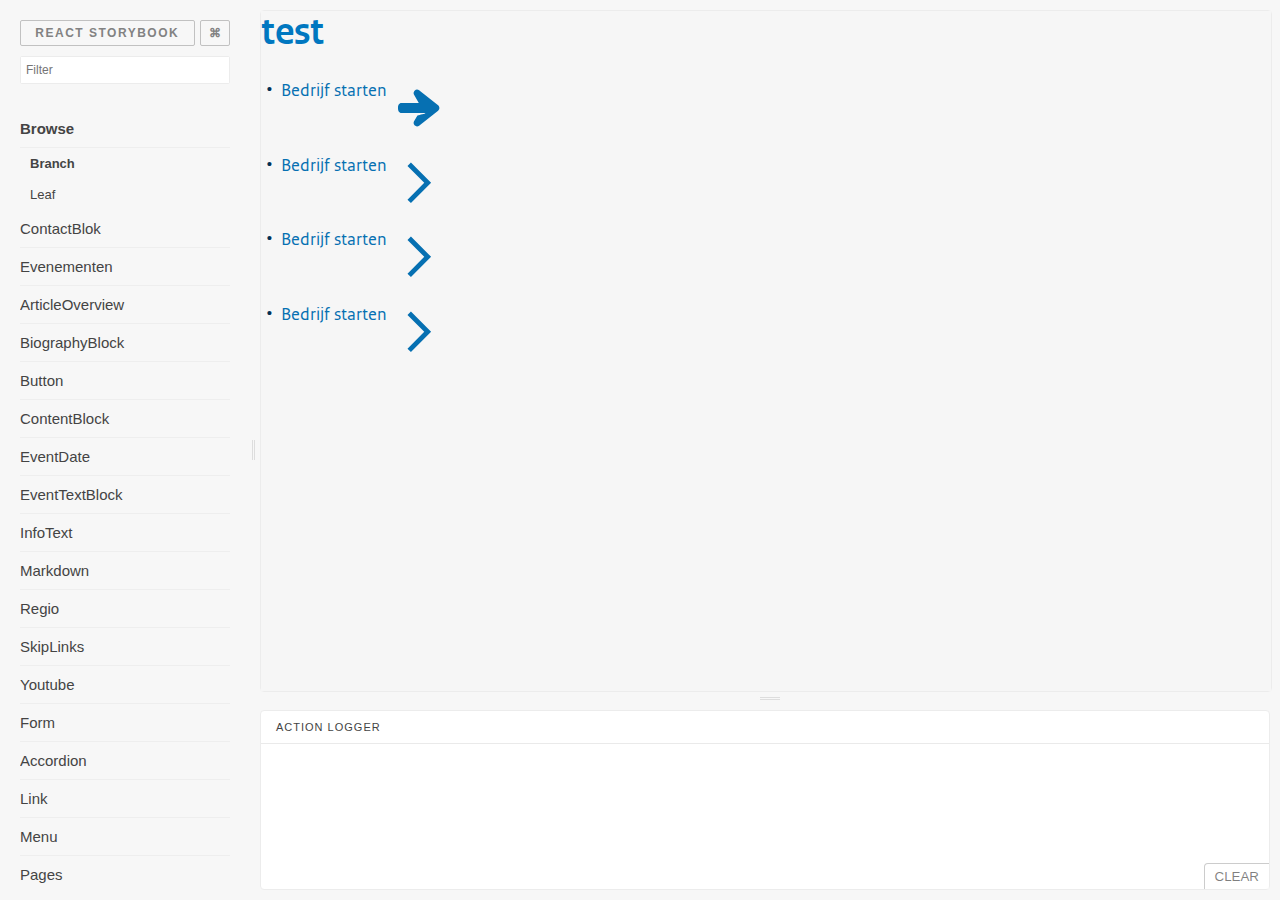
==== index.html @ 139084cb "Updates" ====
<!DOCTYPE html>
    <html>
      <head>
        <meta charset="utf-8">
        <meta name="viewport" content="width=device-width, initial-scale=1">
        <meta name="storybook-version" content="2.32.1">
        <title>React Storybook</title>
        <style>
          /*
            When resizing panels, the drag event breaks if the cursor
            moves over the iframe. Add the 'dragging' class to the body
            at drag start and remove it when the drag ends.
           */
          .dragging iframe {
            pointer-events: none;
          }

          /* Styling the fuzzy search box placeholders */
          .searchBox::-webkit-input-placeholder { /* Chrome/Opera/Safari */
            color: #ddd;
            font-size: 16px;
          }

          .searchBox::-moz-placeholder { /* Firefox 19+ */
            color: #ddd;
            font-size: 16px;
          }

          .searchBox:focus{
            border-color: #EEE !important;
          }

          .btn:hover{
            background-color: #eee
          }
        </style>
      </head>
      <body style="margin: 0;">
        <div id="root"></div>
        <script src="static/manager.a52c8dc5dd4dd97a834a.bundle.js"></script>
      </body>
    </html>
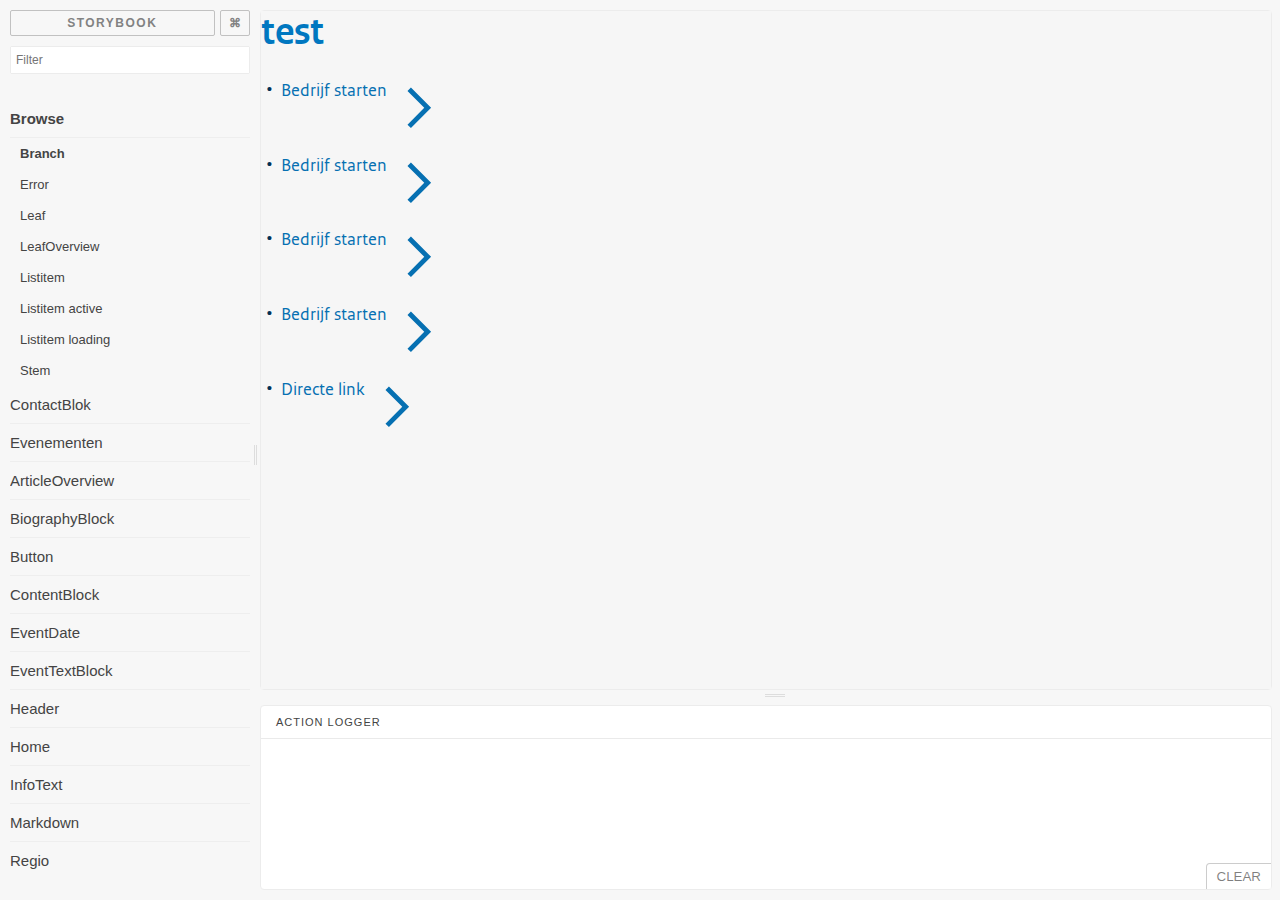
==== commit 85502f10: "Updates" ====
--- a/index.html
+++ b/index.html
@@ -4,8 +4,9 @@
       <head>
         <meta charset="utf-8">
         <meta name="viewport" content="width=device-width, initial-scale=1">
-        <meta name="storybook-version" content="2.32.1">
-        <title>React Storybook</title>
+        <meta name="storybook-version" content="3.1.9">
+        <meta content="IE=edge" http-equiv="X-UA-Compatible" />
+        <title>Storybook</title>
         <style>
           /*
             When resizing panels, the drag event breaks if the cursor
@@ -35,10 +36,11 @@
             background-color: #eee
           }
         </style>
+        
       </head>
       <body style="margin: 0;">
         <div id="root"></div>
-        <script src="static/manager.a52c8dc5dd4dd97a834a.bundle.js"></script>
+        <script src="static/manager.a8dd5754984839513a07.bundle.js"></script>
       </body>
     </html>
   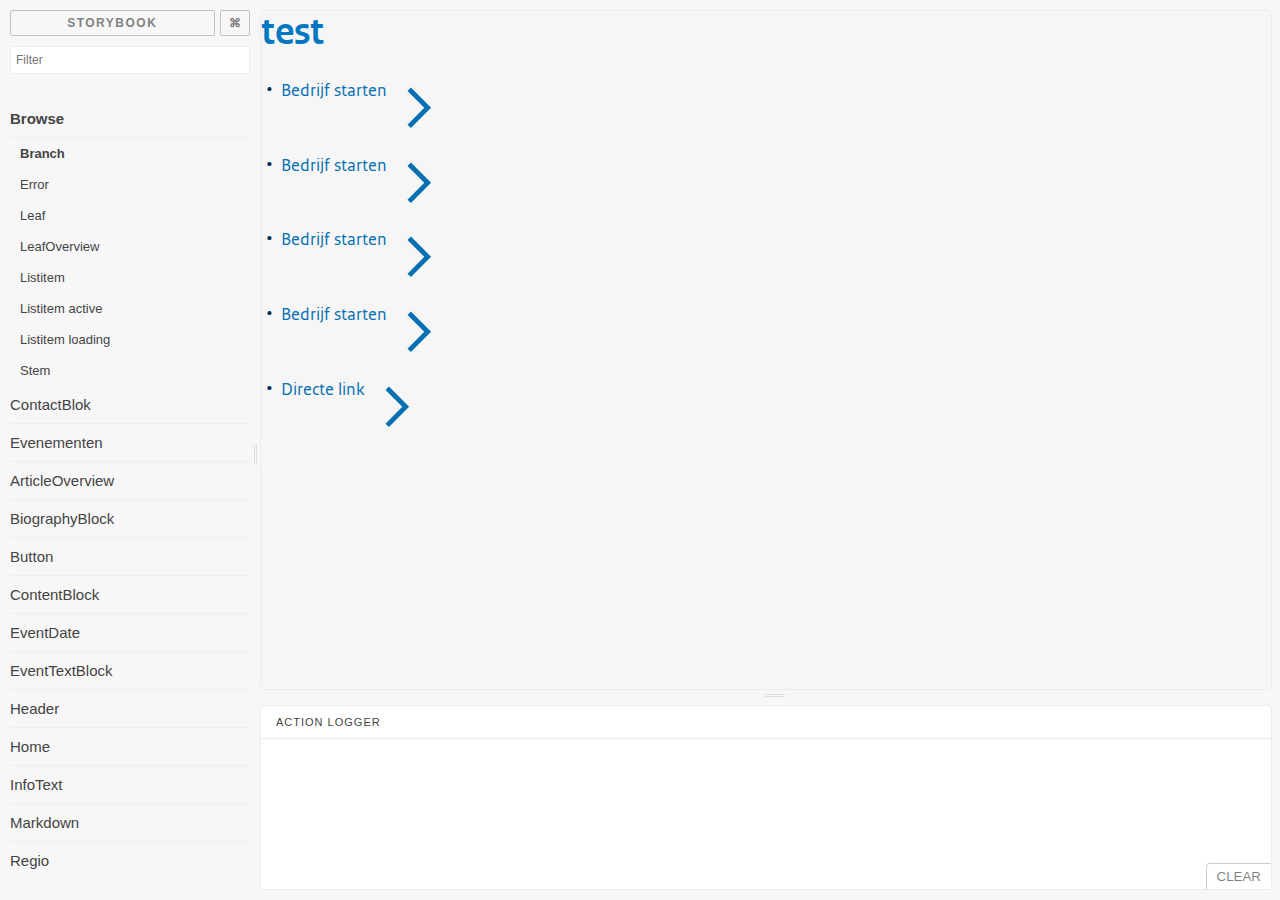
==== commit fa9648ba: "Updates" ====
--- a/index.html
+++ b/index.html
@@ -40,7 +40,7 @@
       </head>
       <body style="margin: 0;">
         <div id="root"></div>
-        <script src="static/manager.a8dd5754984839513a07.bundle.js"></script>
+        <script src="static/manager.89cfd94a4b3e68b27e9c.bundle.js"></script>
       </body>
     </html>
   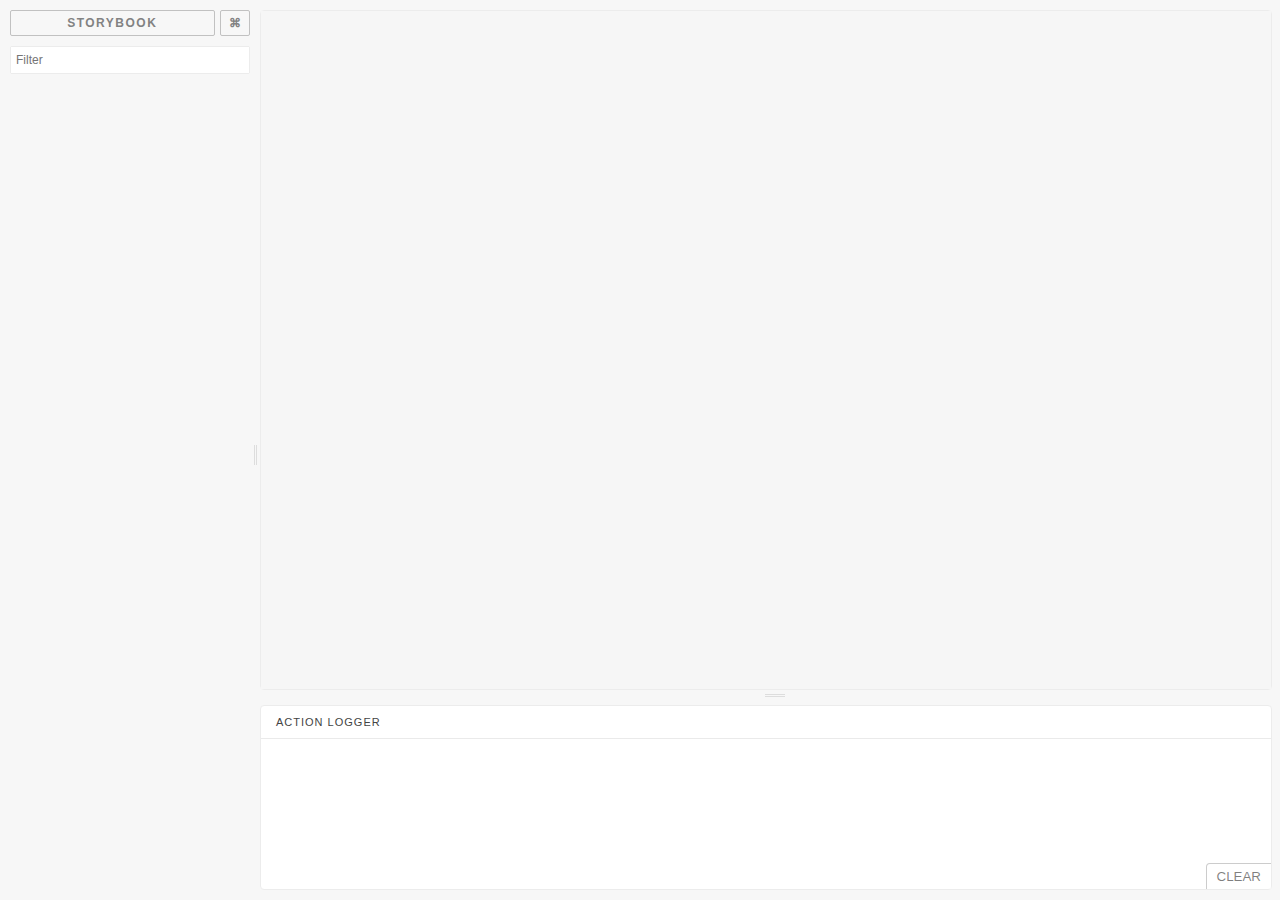
==== commit 066ee45a: "Updates" ====
--- a/index.html
+++ b/index.html
@@ -40,7 +40,7 @@
       </head>
       <body style="margin: 0;">
         <div id="root"></div>
-        <script src="static/manager.89cfd94a4b3e68b27e9c.bundle.js"></script>
+        <script src="static/manager.96538416648de914b7a8.bundle.js"></script>
       </body>
     </html>
   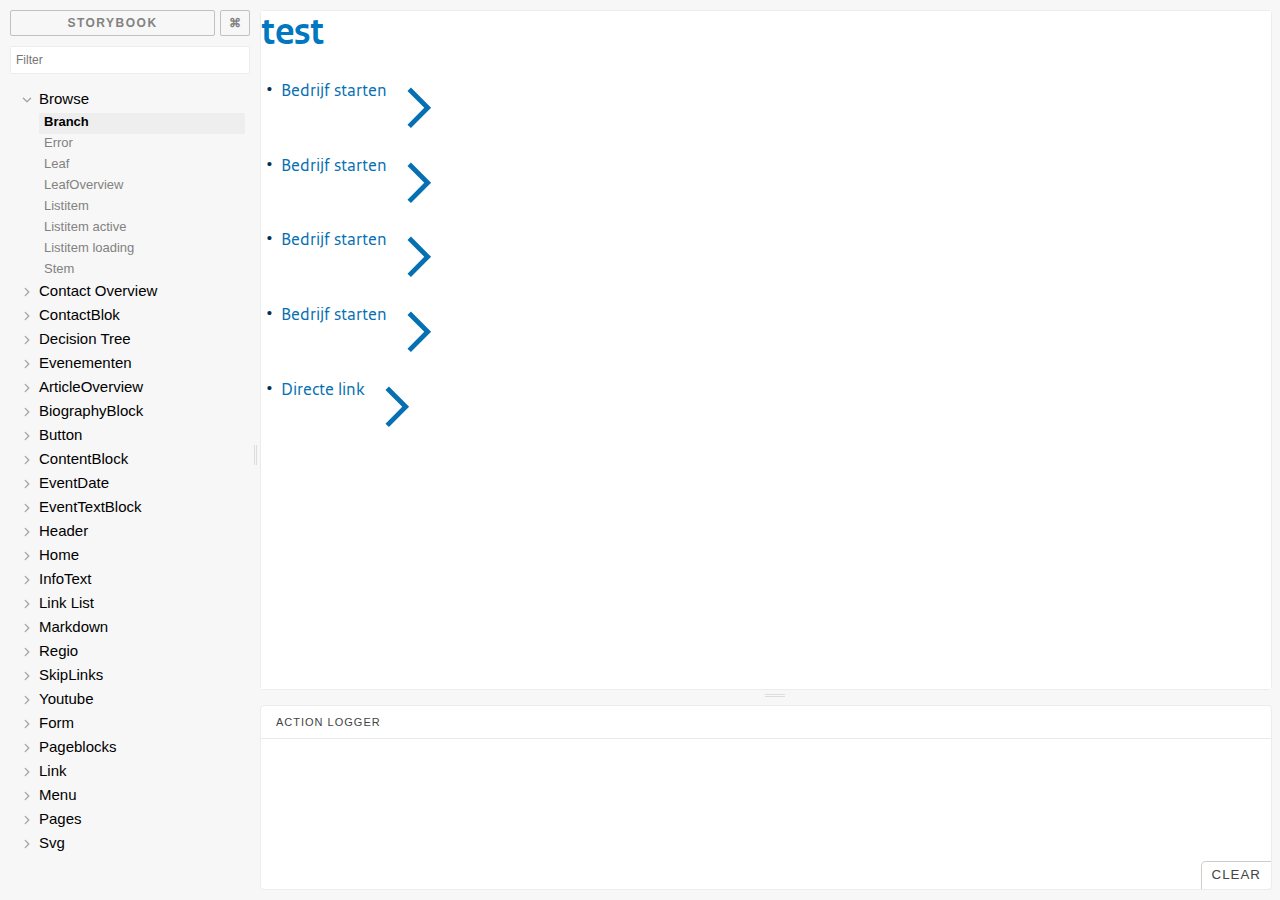
==== commit 40a2a7a9: "Updates" ====
--- a/index.html
+++ b/index.html
@@ -1,46 +1,44 @@
+<!DOCTYPE html>
+<html lang="en">
+<head>
+    <meta charset="utf-8">
+    <meta name="viewport" content="width=device-width, initial-scale=1">
+    <meta name="storybook-version" content="3.4.0">
+    <meta content="IE=edge" http-equiv="X-UA-Compatible" />
+    <title>Storybook</title>
+    <style>
+        /*
+          When resizing panels, the drag event breaks if the cursor
+          moves over the iframe. Add the 'dragging' class to the body
+          at drag start and remove it when the drag ends.
+         */
+        .dragging iframe {
+            pointer-events: none;
+        }
 
-    <!DOCTYPE html>
-    <html>
-      <head>
-        <meta charset="utf-8">
-        <meta name="viewport" content="width=device-width, initial-scale=1">
-        <meta name="storybook-version" content="3.1.9">
-        <meta content="IE=edge" http-equiv="X-UA-Compatible" />
-        <title>Storybook</title>
-        <style>
-          /*
-            When resizing panels, the drag event breaks if the cursor
-            moves over the iframe. Add the 'dragging' class to the body
-            at drag start and remove it when the drag ends.
-           */
-          .dragging iframe {
-            pointer-events: none;
-          }
-
-          /* Styling the fuzzy search box placeholders */
-          .searchBox::-webkit-input-placeholder { /* Chrome/Opera/Safari */
+        /* Styling the fuzzy search box placeholders */
+        .searchBox::-webkit-input-placeholder { /* Chrome/Opera/Safari */
             color: #ddd;
             font-size: 16px;
-          }
+        }
 
-          .searchBox::-moz-placeholder { /* Firefox 19+ */
+        .searchBox::-moz-placeholder { /* Firefox 19+ */
             color: #ddd;
             font-size: 16px;
-          }
+        }
 
-          .searchBox:focus{
+        .searchBox:focus{
             border-color: #EEE !important;
-          }
+        }
 
-          .btn:hover{
+        .btn:hover{
             background-color: #eee
-          }
-        </style>
-        
-      </head>
-      <body style="margin: 0;">
-        <div id="root"></div>
-        <script src="static/manager.96538416648de914b7a8.bundle.js"></script>
-      </body>
-    </html>
-  +        }
+    </style>
+    
+
+</head>
+<body style="margin: 0;">
+    <div id="root"></div>
+<script type="text/javascript" src="static/manager.c45f26fbd307063df125.bundle.js"></script></body>
+</html>
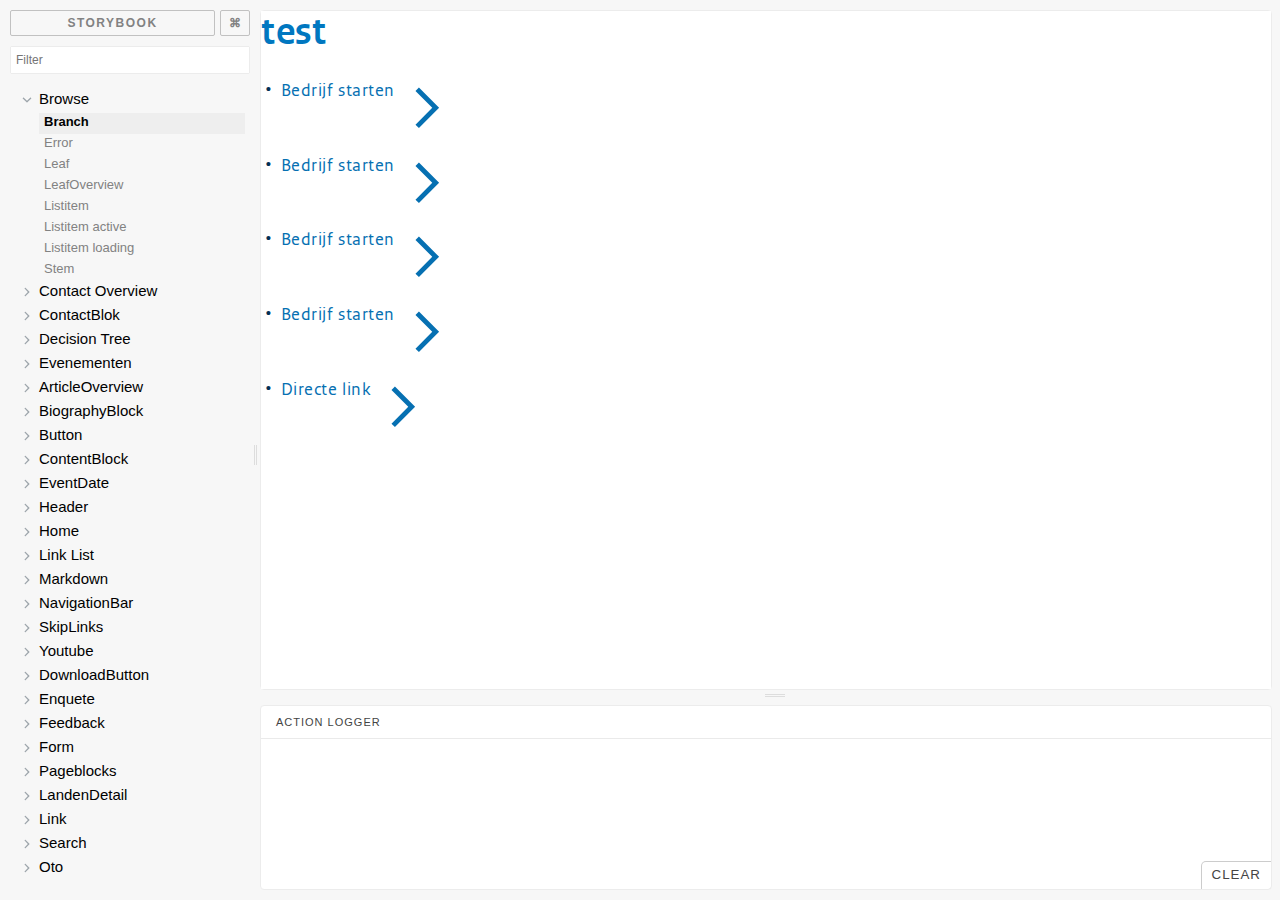
==== commit 68a0b12d: "Updates" ====
--- a/index.html
+++ b/index.html
@@ -40,5 +40,5 @@
 </head>
 <body style="margin: 0;">
     <div id="root"></div>
-<script type="text/javascript" src="static/manager.c45f26fbd307063df125.bundle.js"></script></body>
+<script type="text/javascript" src="static/manager.3734668239ef52584cf8.bundle.js"></script></body>
 </html>
